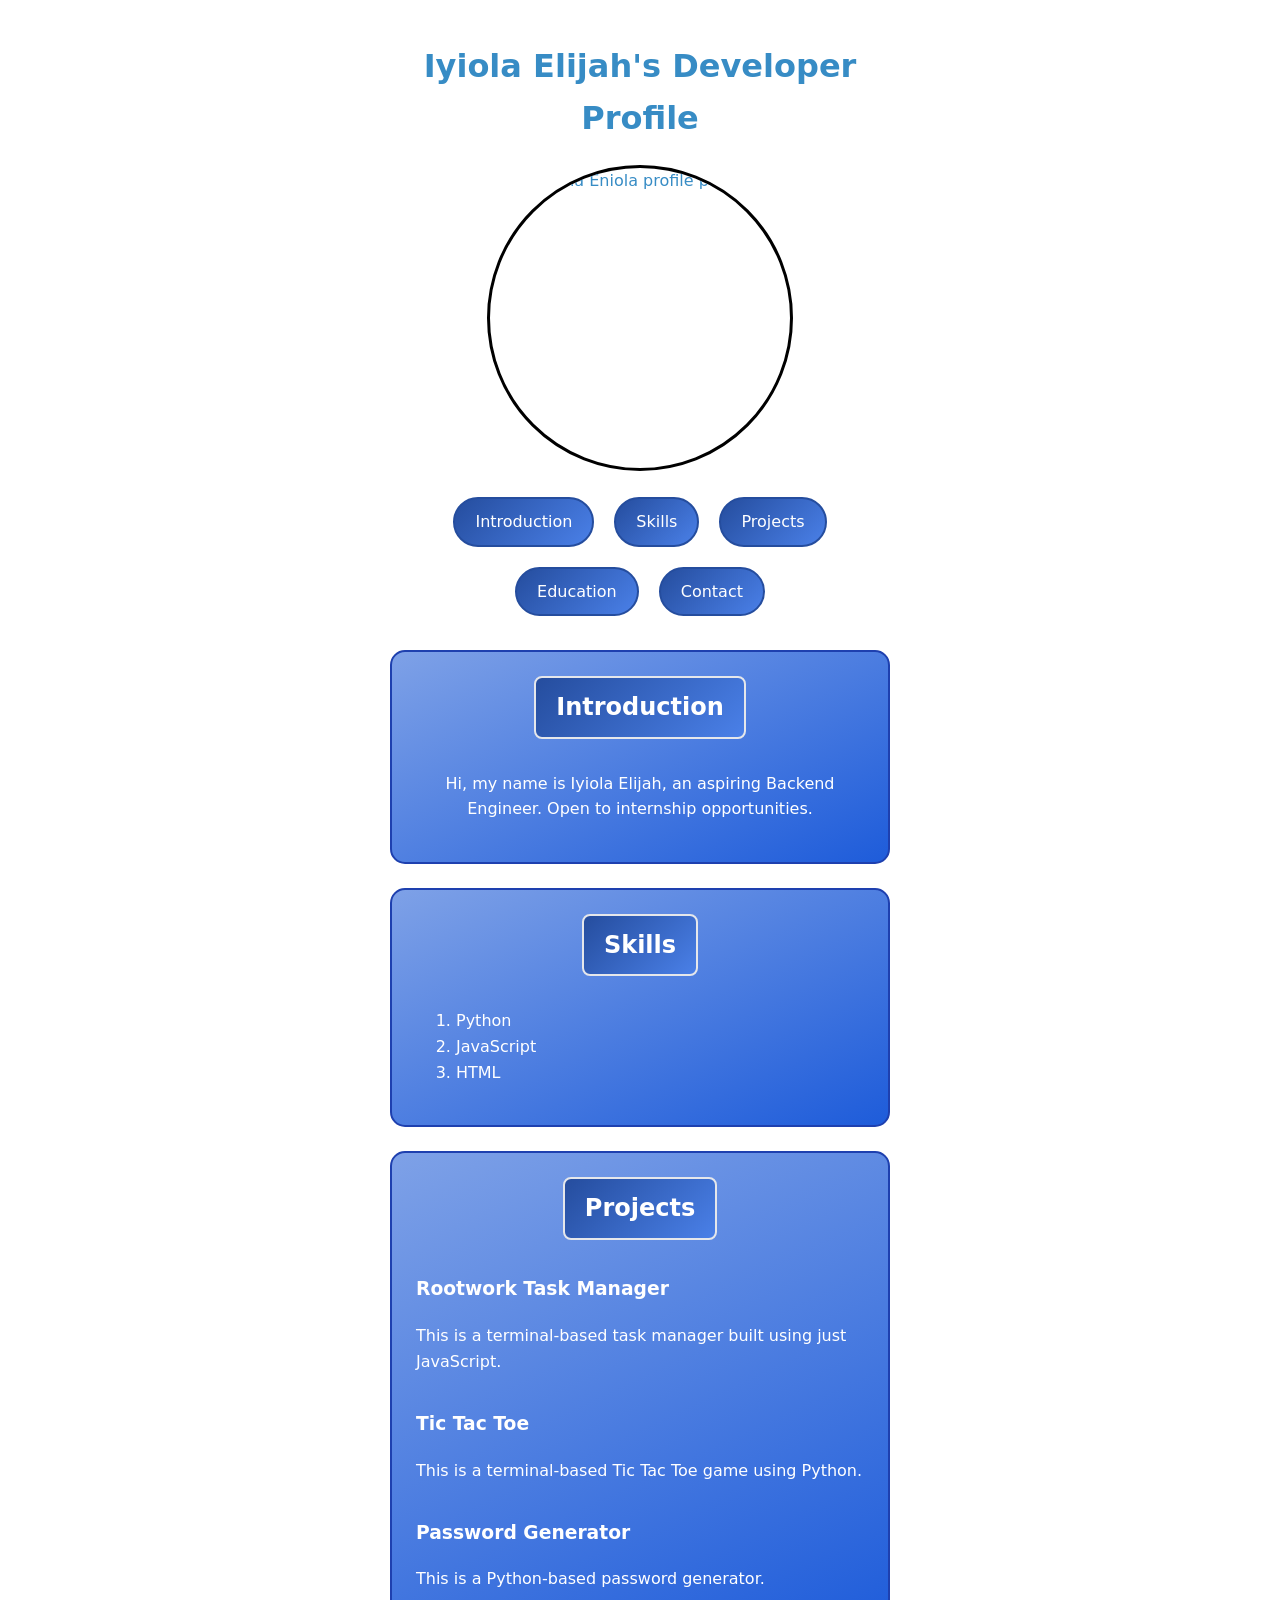
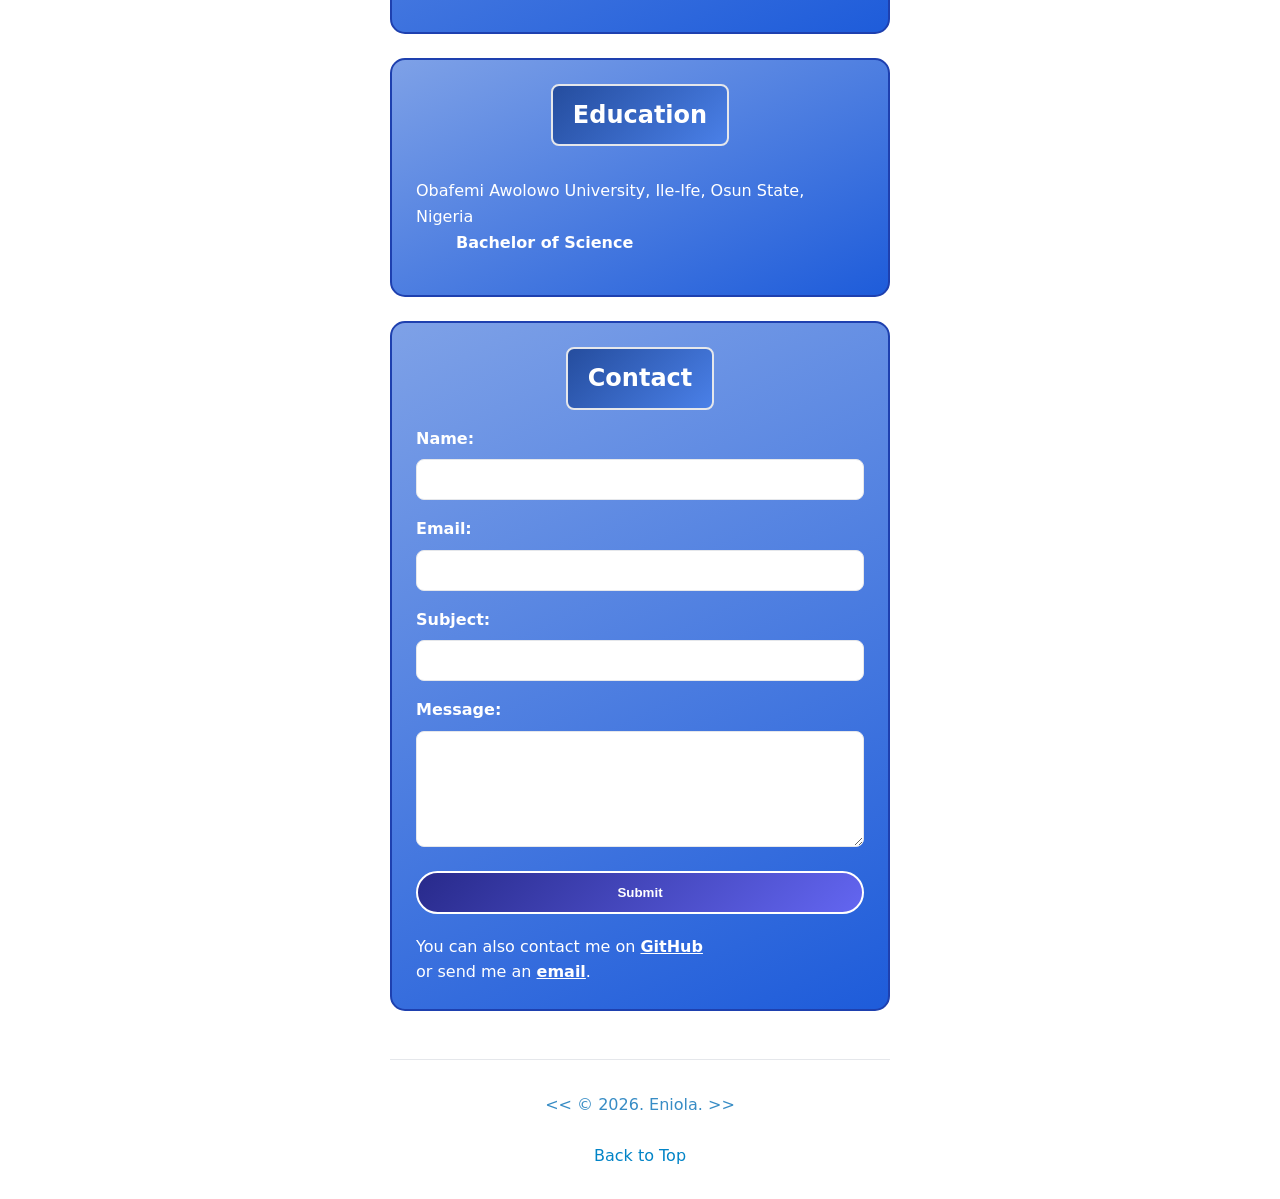
==== index.html @ 9770d3e9 "added some polish to the contact form section" ====
<!DOCTYPE html>
<html lang="en">
    <head>
    <meta charset="UTF-8">
    <meta name="author" content="Iyiola Eniola">
    <meta name="description" content="This is a webpage containing my developer profile">
    <title>My Developer Profile</title>
    <link rel="stylesheet" href="styles.css">
    </head>

    <body>
    <header>
            <h1>Iyiola Elijah's Developer Profile</h1>
    <img
        class="circle-image"
        src="img/profile-pic.jpeg"
        alt="Iyiola Eniola profile picture"
        title="My profile picture"
        width="300"
        height="300"
    >
    <nav aria-label="Main navigation">
        <a href="#Intro" class="nav-border">Introduction</a>
        <a href="#Skills" class="nav-border">Skills</a>
        <a href="#Projects" class="nav-border">Projects</a>
        <a href="#Education" class="nav-border">Education</a>
        <a href="#Contact" class="nav-border">Contact</a>
    </nav>
    </header>

    <main>
    <section id="Intro">
        <h2>Introduction</h2>
        <p>
        Hi, my name is Iyiola Elijah, an aspiring Backend Engineer. Open to
        internship opportunities.
        </p>
    </section>

    <section id="Skills">
        <h2>Skills</h2>
        <ol>
        <li>Python</li>
        <li>JavaScript</li>
        <li>HTML</li>
        </ol>
    </section>

    <section id="Projects">
        <h2>Projects</h2>
        <article>
        <h3>Rootwork Task Manager</h3>
        <p>
            This is a terminal-based task manager built using just JavaScript.
        </p>
        </article>

        <article>
        <h3>Tic Tac Toe</h3>
        <p>
            This is a terminal-based Tic Tac Toe game using Python.
        </p>
        </article>

        <article>
        <h3>Password Generator</h3>
        <p>
            This is a Python-based password generator.
        </p>
        </article>
    </section>

    <section id="Education">
        <h2>Education</h2>
        <dl>
        <dt>
            Obafemi Awolowo University, Ile-Ife, Osun State, Nigeria
        </dt>
        <dd>
            <strong>Bachelor of Science</strong>
        </dd>
        </dl>
    </section>

    <section id="Contact">
        <h2>Contact</h2>
        <form>
        <label for="user-name">Name:</label>
        <input type="text" id="user-name" name="user-name" required>

        <label for="user-email">Email:</label>
        <input type="email" id="user-email" name="user-email" required>

        <label for="user-subject">Subject:</label>
        <input type="text" id="user-subject" name="user-subject">

        <label for="user-message">Message:</label>
        <textarea
            id="user-message"
            name="user-message"
            rows="6"
            required
        ></textarea>

        <button type="submit">Submit</button>
        </form>

        <div class="contact-links">
        <ul>
            <li>
            You can also contact me on
            <a
                href="https://github.com/daydreambot"
                target="_blank"
                rel="noopener noreferrer"
                >GitHub</a
            >
            </li>
            <li>
            or send me an
            <a href="mailto:elijahiyiolaworks@gmail.com">email</a>.
            </li>
        </ul>
        </div>
    </section>
    </main>

    <footer>
    <p>&lt;&lt; &copy; 2026. Eniola. &gt;&gt;</p>
    <nav aria-label="Footer navigation">
        <a href="#">Back to Top</a>
    </nav>
    </footer>
</body>
</html>
---- styles.css ----
:root {
    --bg-color: #ffffff;
    --text-color: #378cc5;
    --accent-color: #0284c7;
    --button-color: #000000;
    --card-border: #e5e7eb;
    --card-gradient: linear-gradient(155deg, #7ea1e7, #1e5cda);
    --spacing-md: 16px;
}

body {
    background-color: var(--bg-color);
    color: var(--text-color);
    font-family: system-ui, -apple-system, sans-serif;
    line-height: 1.6;
    max-width: 500px;
    margin: 20px auto;
    padding: 0 var(--spacing-md);
    display: grid;
    justify-content: center;
    grid-template-columns: 1fr;
    gap: 24px;
}

header {
    text-align: center;
}

h1 {
    text-align: center;
}

h2 {
    background: linear-gradient(135deg, #254d9e, #4a80e8);
    border: 2px solid var(--card-border);
    border-radius: 8px;
    padding: 10px 20px;
    color: #ffffff;
    margin: 0 auto 16px auto;
}

main {
    display: grid;
    grid-template-columns: 1fr;
    gap: 24px;
    width: 100%;
}

/* Portfolio Section Cards */
#Intro,
#Skills,
#Projects,
#Education,
#Contact {
    background: var(--card-gradient);
    color: #ffffff;
    display: grid;
    place-items: start;
    padding: 24px;
    border-radius: 15px;
    border: 2px solid #1e40af;
}

#Intro {
    place-items: center;
    text-align: center;
}

/* Navigation & Links */
nav {
    display: flex;
    justify-content: center;
    flex-wrap: wrap;
    gap: 20px;
    padding: 10px 20px;
    margin-top: 16px;
}

ul {
    list-style: none;
    padding: 0;
    margin: 0;
}

a {
    text-decoration: none;
    color: var(--accent-color);
}

.nav-border {
    border: 2px solid #254d9e;
    color: #ffffff;
    padding: 10px 20px;
    border-radius: 25px;
    background: linear-gradient(135deg, #254d9e, #4a80e8);
    transition: transform 0.2s ease, box-shadow 0.2s ease;
}

.nav-border:hover {
    background: linear-gradient(135deg, #4a80e8, #254d9e);
    transform: scale(1.05);
    box-shadow: 0 4px 10px rgba(37, 77, 158, 0.4);
}

/* Profile Picture */
.circle-image {
    width: 300px;
    max-width: 100%;
    aspect-ratio: 1 / 1;
    object-fit: cover;
    border-radius: 50%;
    display: block;
    margin: 0 auto;
    border: 3px solid #000000;
}

/* Contact Form & Links */
form {
    width: 100%;
    max-width: 600px;
}

label {
    display: block;
    margin-bottom: 8px;
    font-weight: bold;
}

input,
textarea {
    width: 100%;
    padding: 12px;
    margin-bottom: 16px;
    border: 1px solid var(--card-border);
    border-radius: 8px;
    font-family: inherit;
    box-sizing: border-box;
}

input:focus , textarea:focus {
    outline: 3px solid var(--accent-color);
    outline-offset: 2px;
    border-color: var(--accent-color); 
}

button {
    background-color: var(--button-color);
    color: #ffffff;
}

button[type="submit"] {
    background: linear-gradient(135deg, rgb(40, 42, 139), rgb(99, 102, 241));
    color: #ffffff;
    padding: 12px 24px;
    border: 2px solid #ffffff;
    border-radius: 25px;
    cursor: pointer;
    width: 100%;
    font-weight: bold;
    transition: transform 0.2s ease, box-shadow 0.2s ease;
}

button[type="submit"]:hover {
    transform: scale(1.02);
    box-shadow: 0 4px 10px rgba(37, 77, 158, 0.4);
}

button[type="submit"]:focus {
    outline: none;
    box-shadow: 0 0 0 4px var(--card-border);
}

.contact-links {
    margin-top: 20px;
}

#Contact a {
    color: #ffffff;
    text-decoration: underline;
    font-weight: bold;
}

/* Footer */
footer {
    text-align: center;
    margin-top: 24px;
    padding-top: 16px;
    border-top: 1px solid var(--card-border);
}
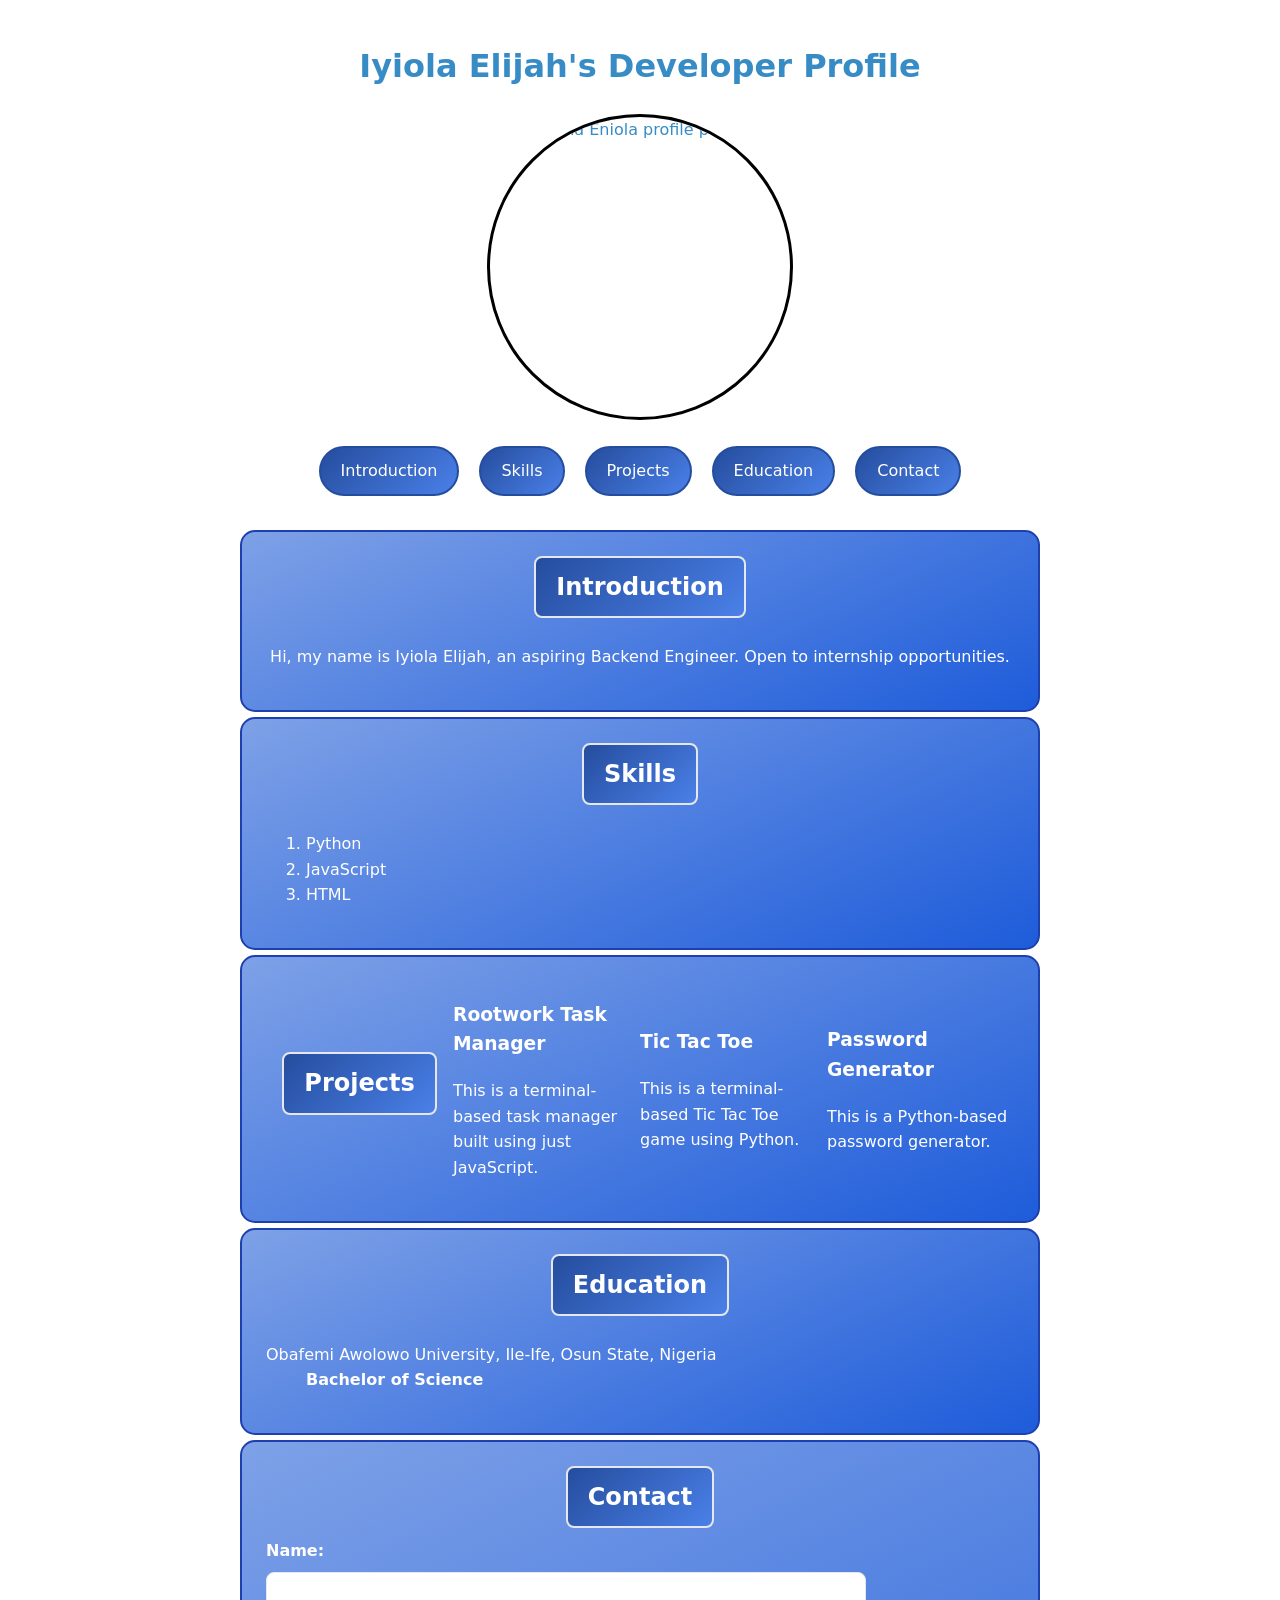
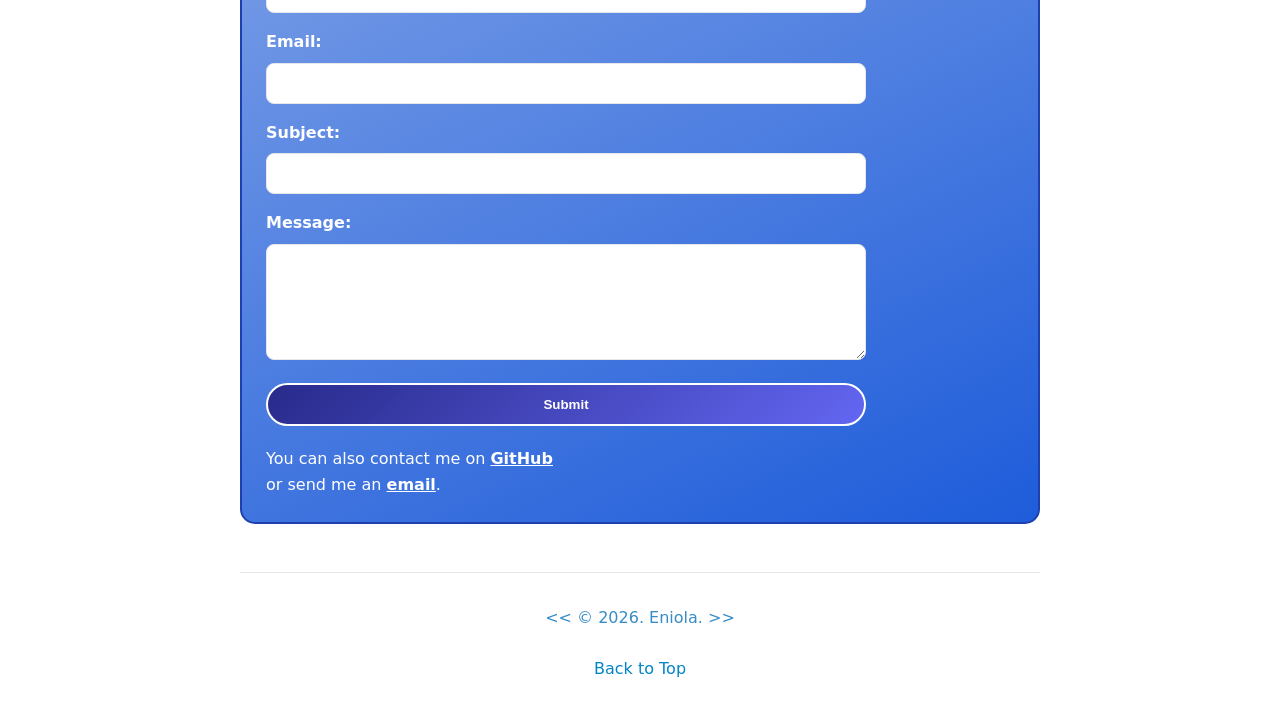
==== commit a0fb8551: "add media query" ====
--- a/index.html
+++ b/index.html
@@ -2,6 +2,7 @@
 <html lang="en">
     <head>
     <meta charset="UTF-8">
+    <meta name="viewport" content="width=device-width, initial-scale=1.0">
     <meta name="author" content="Iyiola Eniola">
     <meta name="description" content="This is a webpage containing my developer profile">
     <title>My Developer Profile</title>
@@ -46,23 +47,23 @@
         </ol>
     </section>
 
-    <section id="Projects">
+    <section id="Projects" class="three-columns">
         <h2>Projects</h2>
-        <article>
+        <article class="column">
         <h3>Rootwork Task Manager</h3>
         <p>
             This is a terminal-based task manager built using just JavaScript.
         </p>
         </article>
 
-        <article>
+        <article class = "column">
         <h3>Tic Tac Toe</h3>
         <p>
             This is a terminal-based Tic Tac Toe game using Python.
         </p>
         </article>
 
-        <article>
+        <article class = "column">
         <h3>Password Generator</h3>
         <p>
             This is a Python-based password generator.
--- a/styles.css
+++ b/styles.css
@@ -13,7 +13,7 @@
     color: var(--text-color);
     font-family: system-ui, -apple-system, sans-serif;
     line-height: 1.6;
-    max-width: 500px;
+    max-width: 800px;
     margin: 20px auto;
     padding: 0 var(--spacing-md);
     display: grid;
@@ -36,13 +36,19 @@
     border-radius: 8px;
     padding: 10px 20px;
     color: #ffffff;
-    margin: 0 auto 16px auto;
-}
+    margin: 0 auto 10px auto;
+}
+
+.three-columns {
+    display: grid;
+    grid-template-columns: repeat(4, 1fr);
+}
+
 
 main {
     display: grid;
     grid-template-columns: 1fr;
-    gap: 24px;
+    gap: 5px;
     width: 100%;
 }
 
@@ -66,6 +72,9 @@
     text-align: center;
 }
 
+#Projects {
+    align-items: center;    
+}
 /* Navigation & Links */
 nav {
     display: flex;
@@ -187,3 +196,18 @@
     padding-top: 16px;
     border-top: 1px solid var(--card-border);
 }
+
+@media (max-width: 768px) {
+    .three-columns {
+        grid-template-columns: 1fr;
+    }
+    nav {
+        flex-direction: column;
+        text-align: center;
+        gap: 5px;
+    }
+    body {
+        padding: 10px;
+        gap: 0px;
+    }
+}
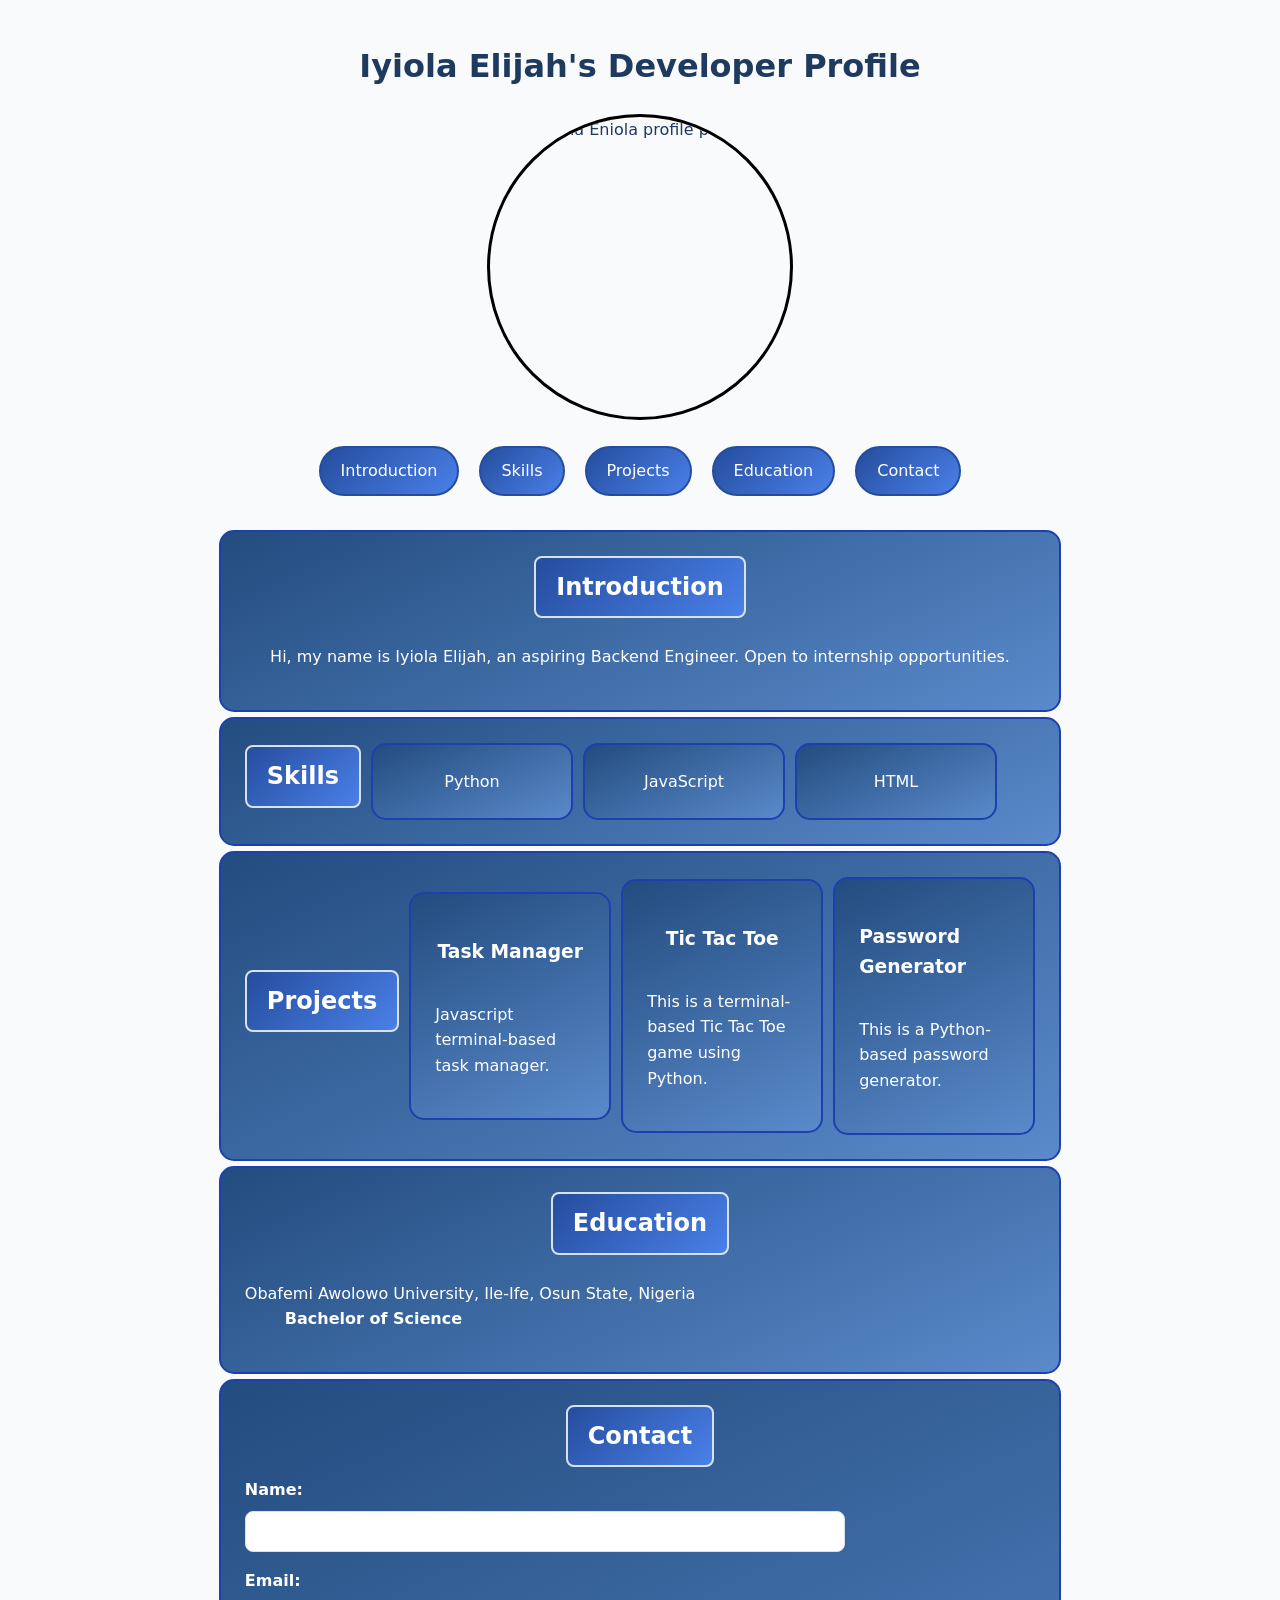
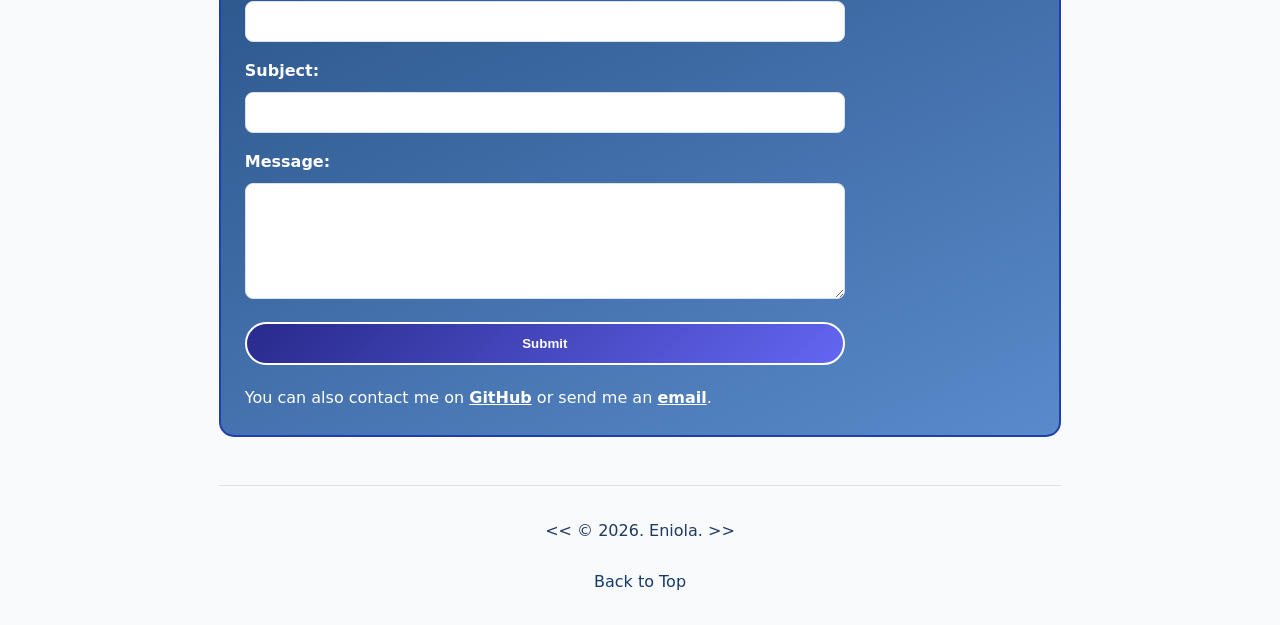
==== commit 7db129da: "add some borders in skill sections" ====
--- a/index.html
+++ b/index.html
@@ -38,21 +38,21 @@
         </p>
     </section>
 
-    <section id="Skills">
+    <section id="Skills" class="three-columns">
         <h2>Skills</h2>
-        <ol>
-        <li>Python</li>
-        <li>JavaScript</li>
-        <li>HTML</li>
+        <ol class="three-columns">
+        <li class = "column">Python</li>
+        <li class = "column">JavaScript</li>
+        <li class = "column">HTML</li>
         </ol>
     </section>
 
     <section id="Projects" class="three-columns">
         <h2>Projects</h2>
         <article class="column">
-        <h3>Rootwork Task Manager</h3>
+        <h3>Task Manager</h3>
         <p>
-            This is a terminal-based task manager built using just JavaScript.
+            Javascript terminal-based task manager.
         </p>
         </article>
 
@@ -116,11 +116,10 @@
                 rel="noopener noreferrer"
                 >GitHub</a
             >
-            </li>
-            <li>
             or send me an
             <a href="mailto:elijahiyiolaworks@gmail.com">email</a>.
             </li>
+            
         </ul>
         </div>
     </section>
--- a/styles.css
+++ b/styles.css
@@ -1,10 +1,10 @@
 :root {
-    --bg-color: #ffffff;
-    --text-color: #378cc5;
-    --accent-color: #0284c7;
-    --button-color: #000000;
-    --card-border: #e5e7eb;
-    --card-gradient: linear-gradient(155deg, #7ea1e7, #1e5cda);
+    --bg-color: #F8FAFC;
+    --text-color: #1E3A5F;
+    --accent-color: #163B6A;
+    --button-color: #0A1F3D;
+    --card-border: #D9E2EC;
+    --card-gradient: linear-gradient(155deg, #234C7F 0%, #5A8ACB 100%);
     --spacing-md: 16px;
 }
 
@@ -13,7 +13,7 @@
     color: var(--text-color);
     font-family: system-ui, -apple-system, sans-serif;
     line-height: 1.6;
-    max-width: 800px;
+    max-width: 700px;
     margin: 20px auto;
     padding: 0 var(--spacing-md);
     display: grid;
@@ -42,6 +42,19 @@
 .three-columns {
     display: grid;
     grid-template-columns: repeat(4, 1fr);
+    gap: 10px;
+}
+
+.column {
+    background: var(--card-gradient);
+    color: #ffffff;
+    display: grid;
+    place-items: start;
+    padding: 24px;
+    border-radius: 15px;
+    border: 2px solid #1e40af;
+    width: 150px;
+    justify-items: center;
 }
 
 
@@ -72,8 +85,9 @@
     text-align: center;
 }
 
-#Projects {
-    align-items: center;    
+#Projects, #Skills {
+    align-items: center;
+    justify-items: center;    
 }
 /* Navigation & Links */
 nav {
@@ -85,7 +99,7 @@
     margin-top: 16px;
 }
 
-ul {
+ul , ol {
     list-style: none;
     padding: 0;
     margin: 0;
@@ -200,7 +214,7 @@
 @media (max-width: 768px) {
     .three-columns {
         grid-template-columns: 1fr;
-    }
+
     nav {
         flex-direction: column;
         text-align: center;
@@ -210,4 +224,5 @@
         padding: 10px;
         gap: 0px;
     }
+    }
 }
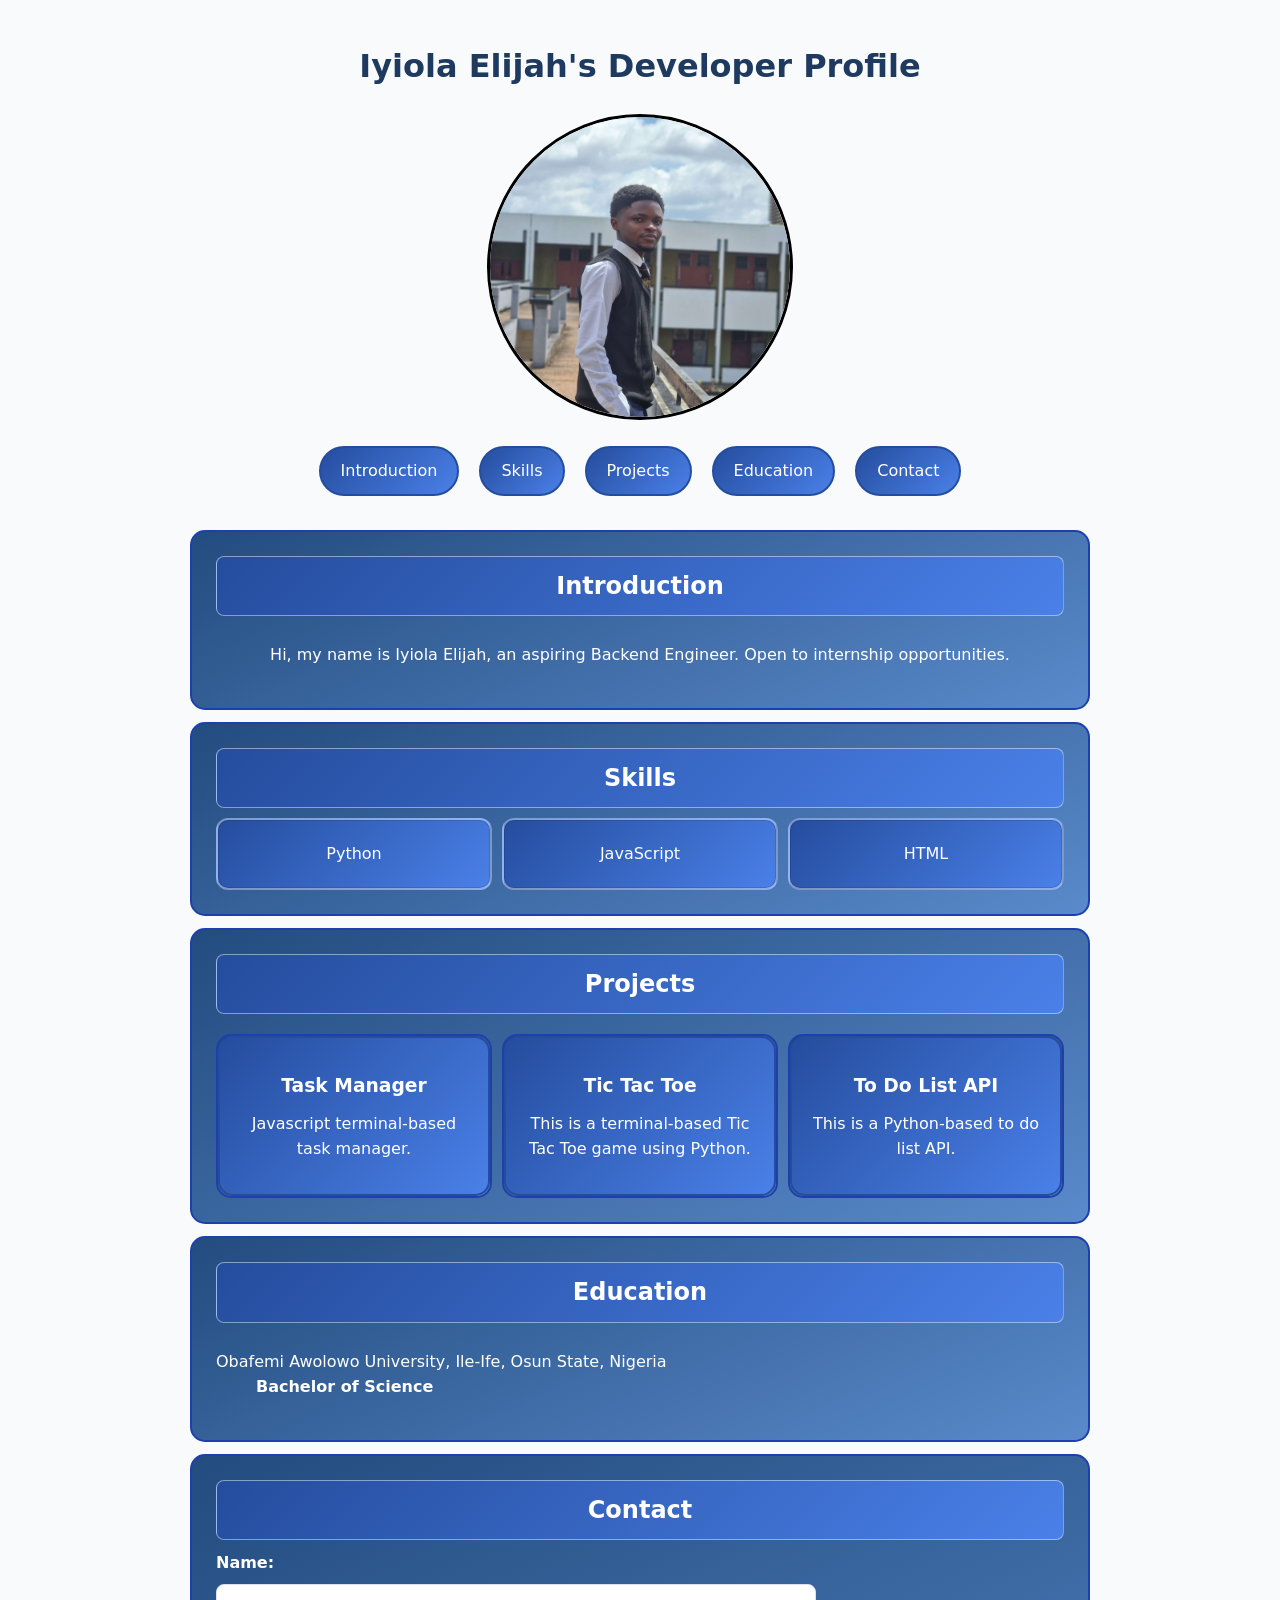
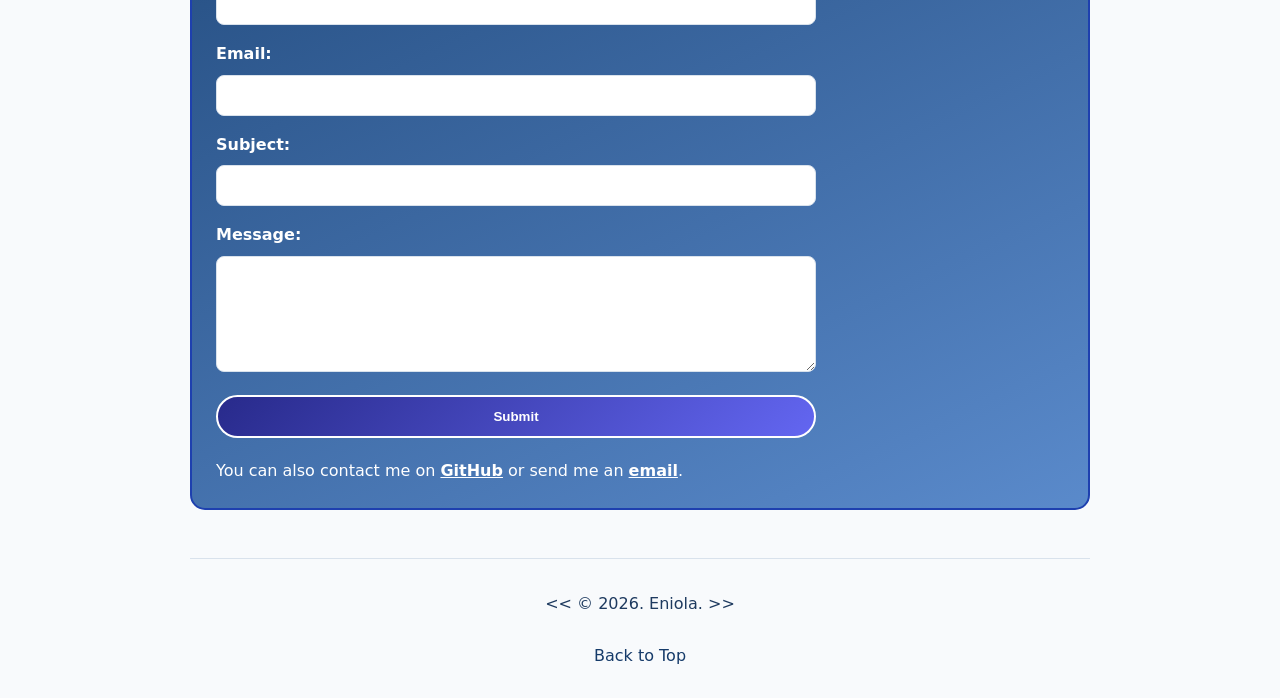
==== commit 54159c14: "made required corrections" ====
--- a/index.html
+++ b/index.html
@@ -38,37 +38,45 @@
         </p>
     </section>
 
-    <section id="Skills" class="three-columns">
+    <section id="Skills">
         <h2>Skills</h2>
-        <ol class="three-columns">
+        <ol class="three-columns skill-list">
         <li class = "column">Python</li>
         <li class = "column">JavaScript</li>
         <li class = "column">HTML</li>
         </ol>
     </section>
 
-    <section id="Projects" class="three-columns">
+    <section id="Projects">
         <h2>Projects</h2>
-        <article class="column">
-        <h3>Task Manager</h3>
-        <p>
-            Javascript terminal-based task manager.
-        </p>
-        </article>
+        <div class="three-columns project-grid">
+            <article class="column project-card">
+                <a class="nav-border project-link" href="https://github.com/daydreambot/rootwork-week-01/tree/milestone/phase-1-task-manager" target="_blank">
+                <h3>Task Manager</h3>
+                <p>
+                    Javascript terminal-based task manager.
+                </p>
+                </a>
+            </article>
 
-        <article class = "column">
-        <h3>Tic Tac Toe</h3>
-        <p>
-            This is a terminal-based Tic Tac Toe game using Python.
-        </p>
-        </article>
+            <article class = "column project-card">
+                <a class="nav-border project-link" href="https://github.com/daydreambot/python-learning-curve/blob/main/tests-taken/tic-tac-toe.py" target="_blank">
+                <h3>Tic Tac Toe</h3>
+                <p>
+                    This is a terminal-based Tic Tac Toe game using Python.
+                </p>
+                </a>
+            </article>
 
-        <article class = "column">
-        <h3>Password Generator</h3>
-        <p>
-            This is a Python-based password generator.
-        </p>
-        </article>
+            <article class = "column project-card">
+                <a class="nav-border project-link" href="https://github.com/daydreambot/mytodo" target="_blank">
+                <h3>To Do List API</h3>
+                <p>
+                    This is a Python-based to do list API.
+                </p>
+                </a>
+            </article>
+        </div>
     </section>
 
     <section id="Education">
--- a/styles.css
+++ b/styles.css
@@ -13,7 +13,7 @@
     color: var(--text-color);
     font-family: system-ui, -apple-system, sans-serif;
     line-height: 1.6;
-    max-width: 700px;
+    max-width: 900px;
     margin: 20px auto;
     padding: 0 var(--spacing-md);
     display: grid;
@@ -32,37 +32,62 @@
 
 h2 {
     background: linear-gradient(135deg, #254d9e, #4a80e8);
-    border: 2px solid var(--card-border);
+    border: 1px solid rgba(255, 255, 255, 0.45);
     border-radius: 8px;
     padding: 10px 20px;
     color: #ffffff;
     margin: 0 auto 10px auto;
+    width: 100%;
+    box-sizing: border-box;
+    text-align: center;
+}
+
+#Projects > h2 {
+    border: 1px solid rgba(255, 255, 255, 0.45);
+}
+
+main {
+    display: grid;
+    grid-template-columns: 1fr;
+    gap: 12px;
+    width: 100%;
+}
+
+section {
+    width: 100%;
+    box-sizing: border-box;
 }
 
 .three-columns {
     display: grid;
-    grid-template-columns: repeat(4, 1fr);
+    grid-template-columns: repeat(3, minmax(0, 1fr));
     gap: 10px;
+    width: 100%;
+    align-items: stretch;
+}
+
+.skill-list,
+.project-grid {
+    margin-top: 0;
 }
 
 .column {
     background: var(--card-gradient);
     color: #ffffff;
     display: grid;
-    place-items: start;
-    padding: 24px;
-    border-radius: 15px;
-    border: 2px solid #1e40af;
-    width: 150px;
+    place-items: center;
+    padding: 18px 12px;
+    border-radius: 12px;
+    border: 2px solid rgba(255, 255, 255, 0.4);
+    width: 100%;
+    min-height: 72px;
+    box-sizing: border-box;
     justify-items: center;
-}
-
-
-main {
-    display: grid;
-    grid-template-columns: 1fr;
-    gap: 5px;
-    width: 100%;
+    box-shadow: inset 0 0 0 1px rgba(15, 23, 42, 0.15);
+}
+
+#Skills .column {
+    background: linear-gradient(135deg, #254d9e, #4a80e8);
 }
 
 /* Portfolio Section Cards */
@@ -78,6 +103,8 @@
     padding: 24px;
     border-radius: 15px;
     border: 2px solid #1e40af;
+    width: 100%;
+    box-sizing: border-box;
 }
 
 #Intro {
@@ -85,10 +112,19 @@
     text-align: center;
 }
 
-#Projects, #Skills {
-    align-items: center;
-    justify-items: center;    
-}
+#Skills,
+#Projects {
+    display: grid;
+    grid-template-columns: 1fr;
+    align-items: start;
+    justify-items: stretch;
+}
+
+#Skills > h2,
+#Projects > h2 {
+    width: 100%;
+}
+
 /* Navigation & Links */
 nav {
     display: flex;
@@ -99,7 +135,7 @@
     margin-top: 16px;
 }
 
-ul , ol {
+ul, ol {
     list-style: none;
     padding: 0;
     margin: 0;
@@ -117,12 +153,79 @@
     border-radius: 25px;
     background: linear-gradient(135deg, #254d9e, #4a80e8);
     transition: transform 0.2s ease, box-shadow 0.2s ease;
+    display: inline-block;
+    text-align: center;
 }
 
 .nav-border:hover {
     background: linear-gradient(135deg, #4a80e8, #254d9e);
     transform: scale(1.05);
     box-shadow: 0 4px 10px rgba(37, 77, 158, 0.4);
+}
+
+.nav-border:active {
+    transform: scale(0.98);
+    box-shadow: 0 2px 6px rgba(37, 77, 158, 0.35);
+}
+
+#Projects {
+    gap: 10px;
+    align-items: stretch;
+    justify-items: stretch;
+}
+
+#Projects .project-card {
+    background: var(--card-gradient);
+    border: 2px solid #1e40af;
+    border-radius: 15px;
+    width: 100%;
+    min-height: 160px;
+    padding: 0;
+    display: flex;
+    overflow: hidden;
+}
+
+#Projects .project-link {
+    display: flex;
+    flex-direction: column;
+    justify-content: center;
+    align-items: center;
+    width: 100%;
+    min-height: 160px;
+    text-align: center;
+    color: #ffffff;
+    padding: 18px;
+    box-sizing: border-box;
+    border-radius: 15px;
+}
+
+#Projects .project-link h3,
+#Projects .project-link p {
+    margin: 0;
+    color: #ffffff;
+}
+
+#Projects .project-link h3 {
+    margin-bottom: 10px;
+}
+
+#Projects .project-card:hover {
+    transform: translateY(-4px);
+    box-shadow: 0 10px 20px rgba(15, 23, 42, 0.22);
+    transition: transform 0.2s ease, box-shadow 0.2s ease;
+}
+
+#Projects .project-link:hover {
+    background: linear-gradient(135deg, #4a80e8, #254d9e);
+    transform: scale(1.01);
+    box-shadow: inset 0 0 0 1px rgba(255,255,255,0.15);
+    transition: background 0.2s ease, box-shadow 0.2s ease, transform 0.2s ease;
+}
+
+#Projects .project-card:active,
+#Projects .project-link:active {
+    transform: translateY(-1px) scale(0.99);
+    box-shadow: 0 6px 12px rgba(15, 23, 42, 0.18);
 }
 
 /* Profile Picture */
@@ -212,17 +315,19 @@
 }
 
 @media (max-width: 768px) {
-    .three-columns {
+    .three-columns,
+    #Projects {
         grid-template-columns: 1fr;
+    }
 
     nav {
         flex-direction: column;
         text-align: center;
         gap: 5px;
     }
+
     body {
         padding: 10px;
         gap: 0px;
     }
-    }
 }
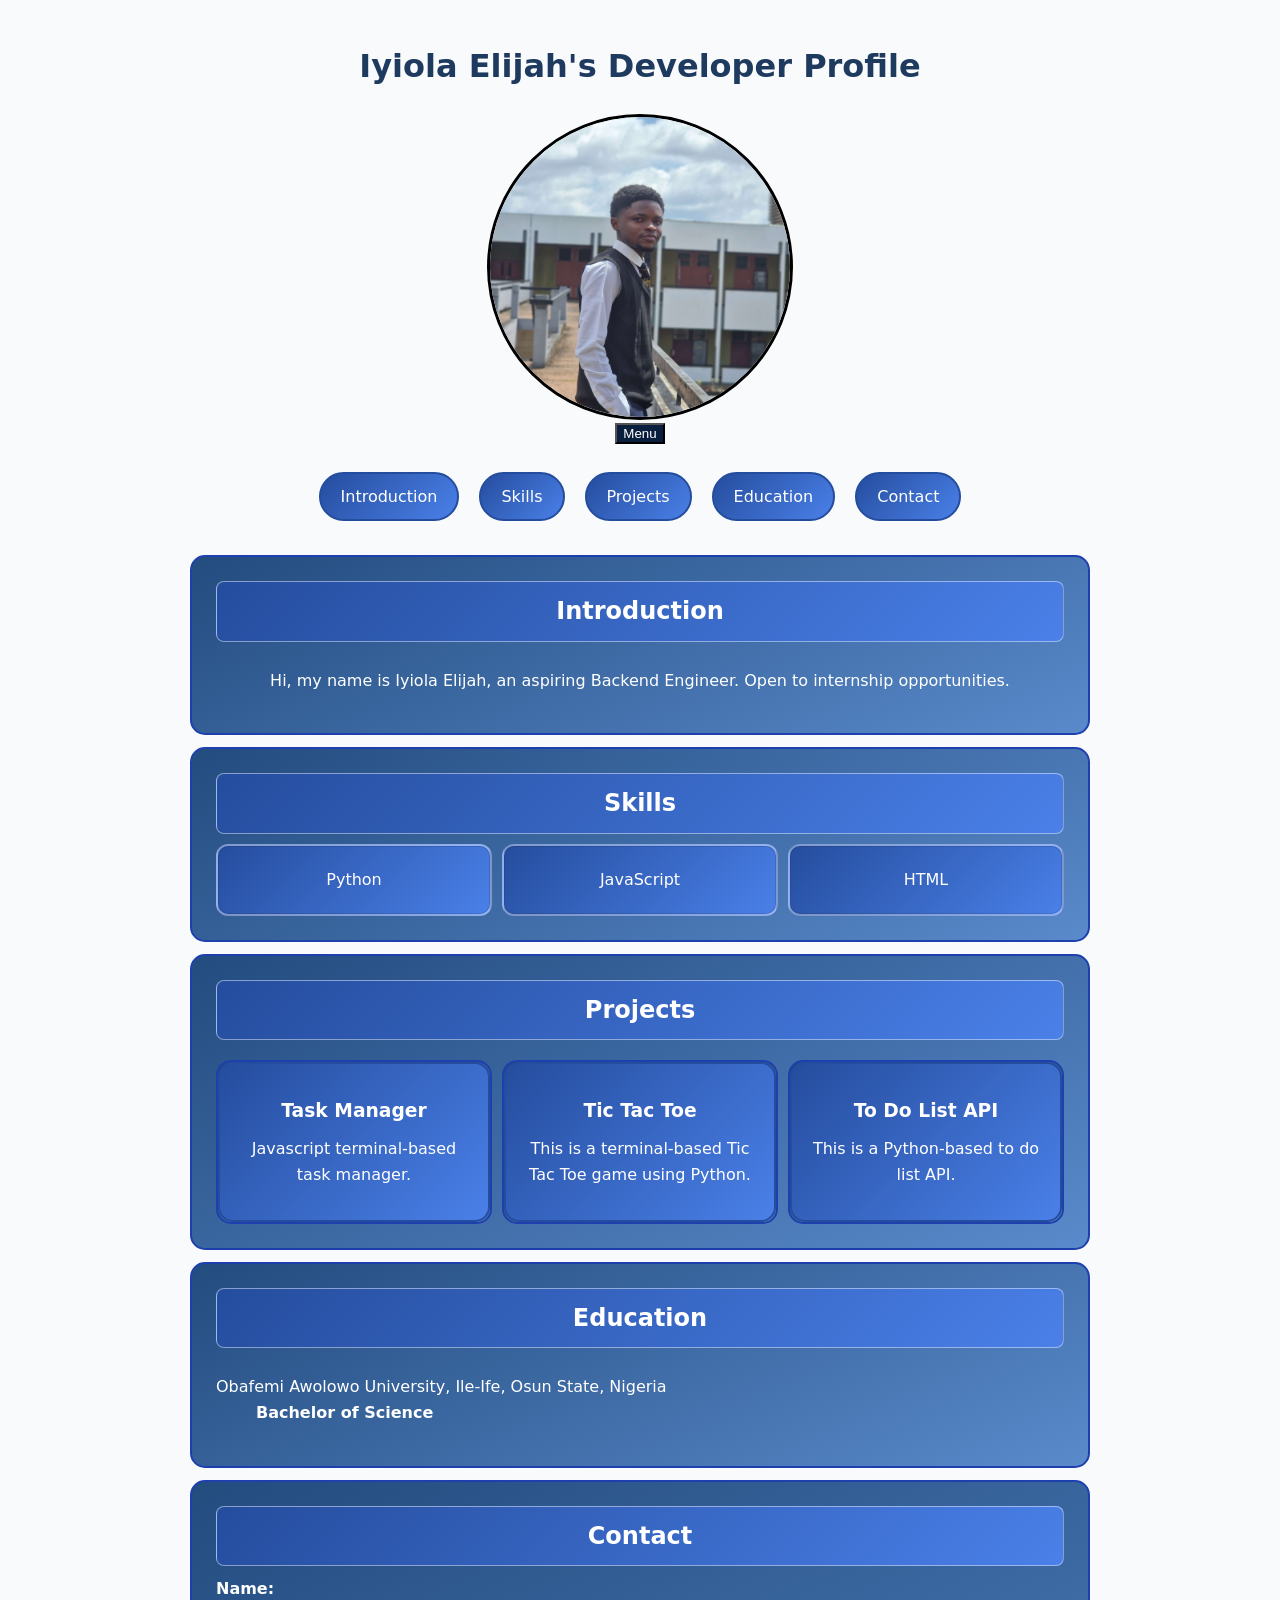
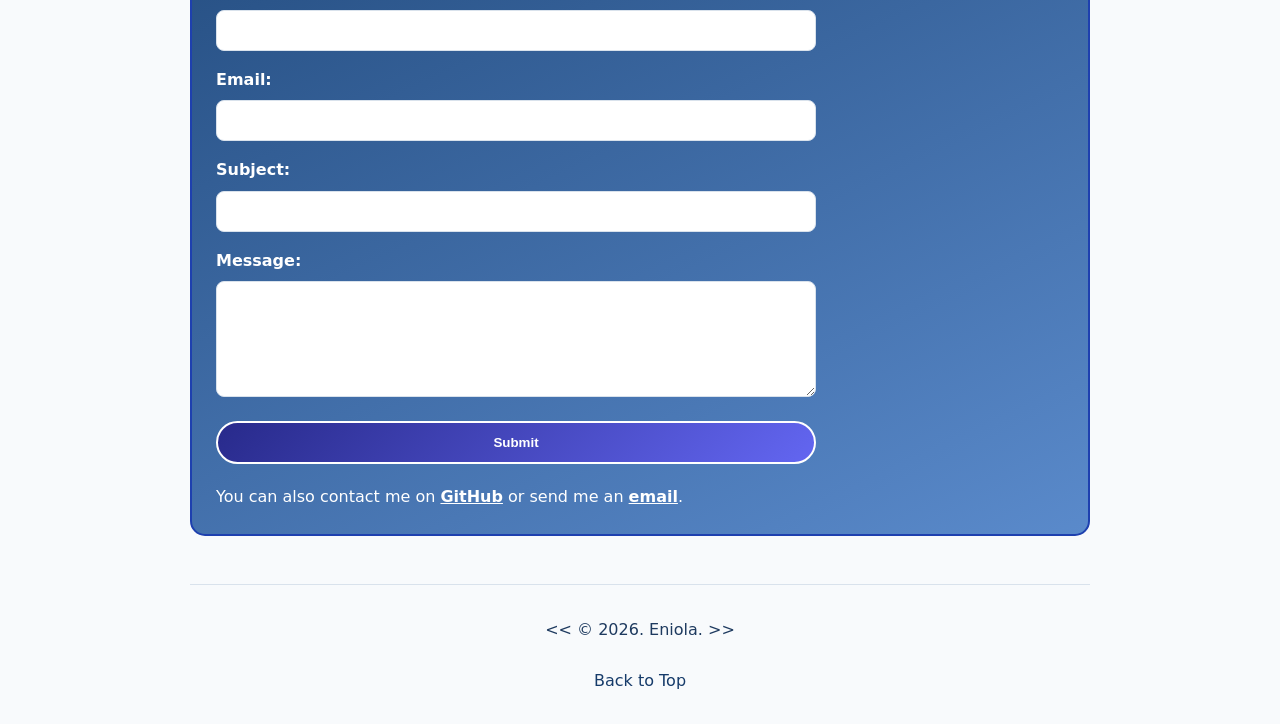
==== commit ef4e5072: "adjusted HTML code for DOM" ====
--- a/index.html
+++ b/index.html
@@ -7,6 +7,7 @@
     <meta name="description" content="This is a webpage containing my developer profile">
     <title>My Developer Profile</title>
     <link rel="stylesheet" href="styles.css">
+    <script src="script.js" defer></script>
     </head>
 
     <body>
@@ -20,7 +21,9 @@
         width="300"
         height="300"
     >
-    <nav aria-label="Main navigation">
+
+    <button type="button" aria-expanded="false" aria-controls="main-menu">Menu</button>
+    <nav aria-label="Main navigation" id="main-menu">
         <a href="#Intro" class="nav-border">Introduction</a>
         <a href="#Skills" class="nav-border">Skills</a>
         <a href="#Projects" class="nav-border">Projects</a>
@@ -51,7 +54,7 @@
         <h2>Projects</h2>
         <div class="three-columns project-grid">
             <article class="column project-card">
-                <a class="nav-border project-link" href="https://github.com/daydreambot/rootwork-week-01/tree/milestone/phase-1-task-manager" target="_blank">
+                <a class="nav-border project-link" href="https://github.com/daydreambot/rootwork-week-01/tree/milestone/phase-1-task-manager" target="_blank" rel="noopener noreferrer">
                 <h3>Task Manager</h3>
                 <p>
                     Javascript terminal-based task manager.
@@ -60,7 +63,7 @@
             </article>
 
             <article class = "column project-card">
-                <a class="nav-border project-link" href="https://github.com/daydreambot/python-learning-curve/blob/main/tests-taken/tic-tac-toe.py" target="_blank">
+                <a class="nav-border project-link" href="https://github.com/daydreambot/python-learning-curve/blob/main/tests-taken/tic-tac-toe.py" target="_blank" rel="noopener noreferrer">
                 <h3>Tic Tac Toe</h3>
                 <p>
                     This is a terminal-based Tic Tac Toe game using Python.
@@ -69,7 +72,7 @@
             </article>
 
             <article class = "column project-card">
-                <a class="nav-border project-link" href="https://github.com/daydreambot/mytodo" target="_blank">
+                <a class="nav-border project-link" href="https://github.com/daydreambot/mytodo" target="_blank" rel="noopener noreferrer">
                 <h3>To Do List API</h3>
                 <p>
                     This is a Python-based to do list API.
--- a/styles.css
+++ b/styles.css
@@ -157,7 +157,8 @@
     text-align: center;
 }
 
-.nav-border:hover {
+.nav-border:hover,
+.nav-border:focus-visible {
     background: linear-gradient(135deg, #4a80e8, #254d9e);
     transform: scale(1.05);
     box-shadow: 0 4px 10px rgba(37, 77, 158, 0.4);
@@ -215,11 +216,14 @@
     transition: transform 0.2s ease, box-shadow 0.2s ease;
 }
 
-#Projects .project-link:hover {
+#Projects .project-link:hover,
+#Projects .project-link:focus-visible {
     background: linear-gradient(135deg, #4a80e8, #254d9e);
     transform: scale(1.01);
     box-shadow: inset 0 0 0 1px rgba(255,255,255,0.15);
     transition: background 0.2s ease, box-shadow 0.2s ease, transform 0.2s ease;
+    outline: 2px solid #4a80e8;
+    outline-offset: 2px;
 }
 
 #Projects .project-card:active,
@@ -295,6 +299,10 @@
     outline: none;
     box-shadow: 0 0 0 4px var(--card-border);
 }
+button[type="submit"]:focus-visible {
+    outline-style: solid;
+    box-shadow: 0 0 0 4px var(--card-border);
+}
 
 .contact-links {
     margin-top: 20px;
@@ -328,6 +336,6 @@
 
     body {
         padding: 10px;
-        gap: 0px;
+        gap: 16px;
     }
 }
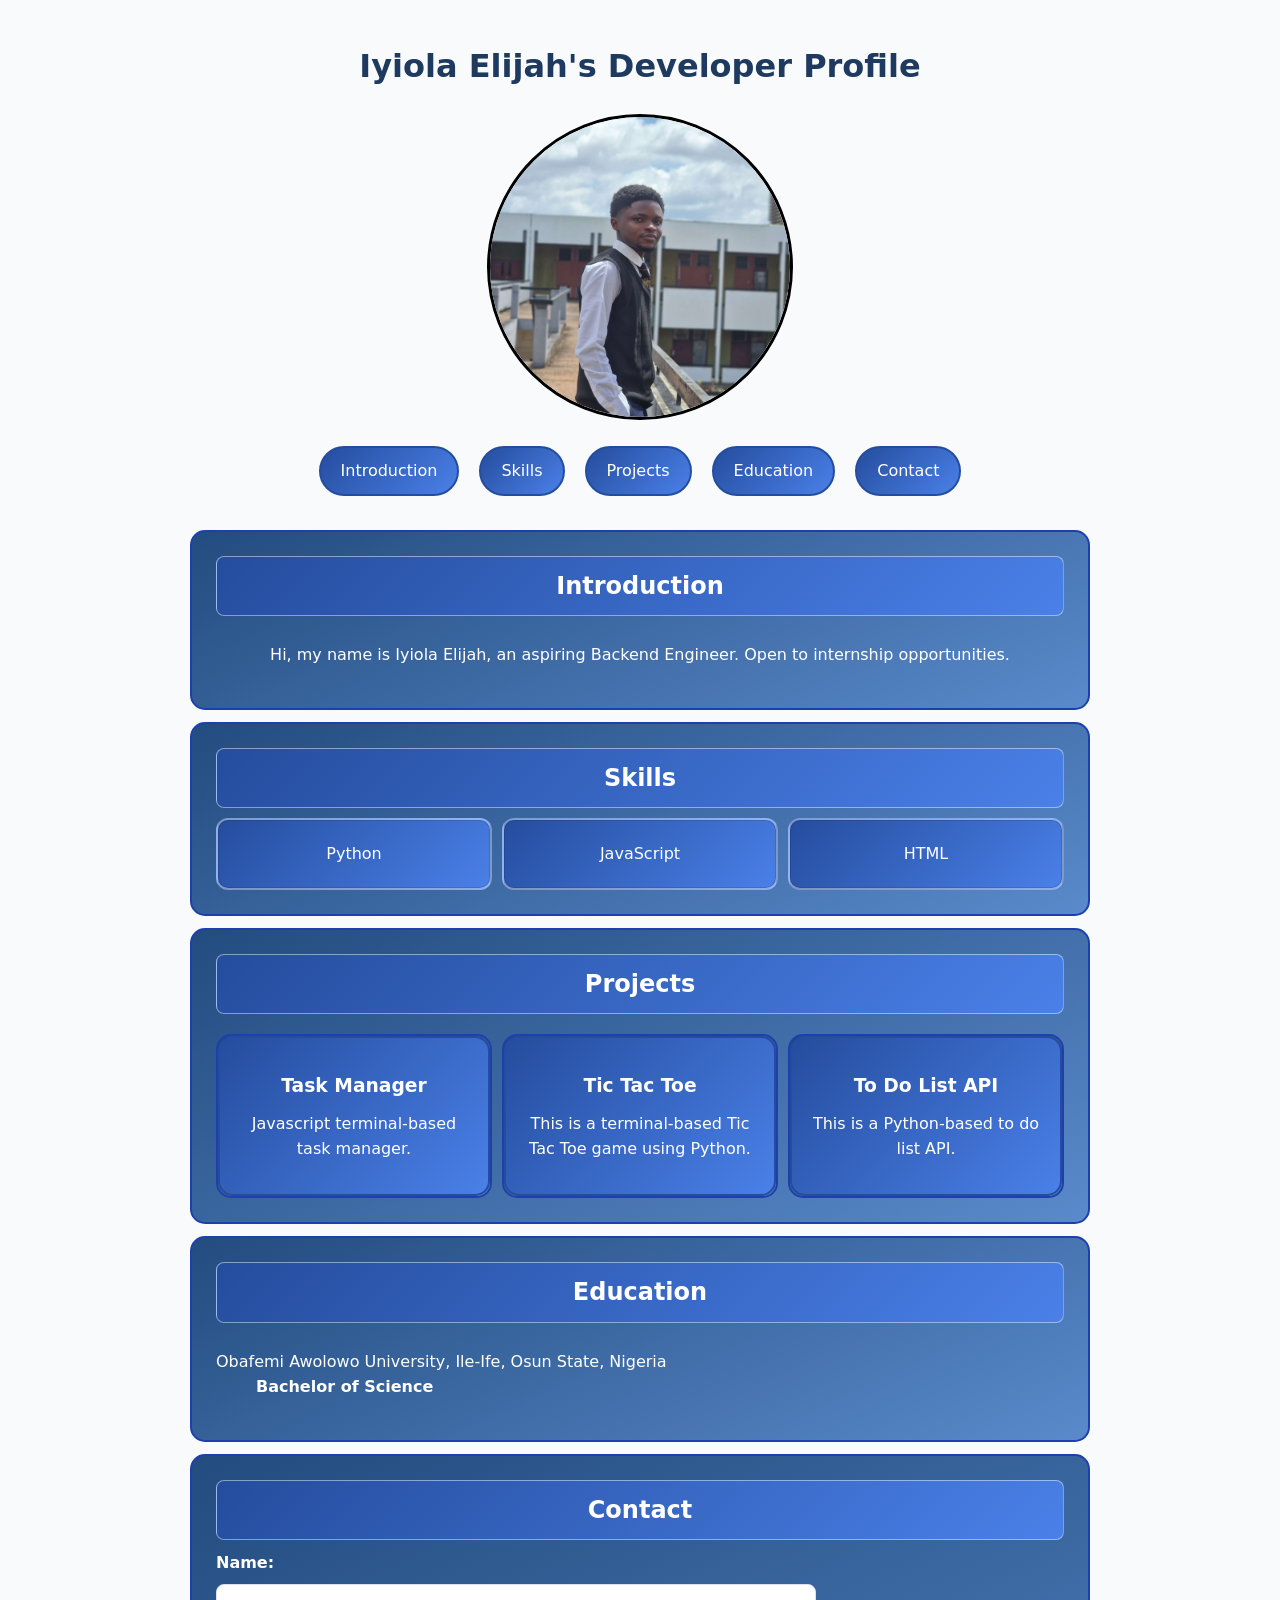
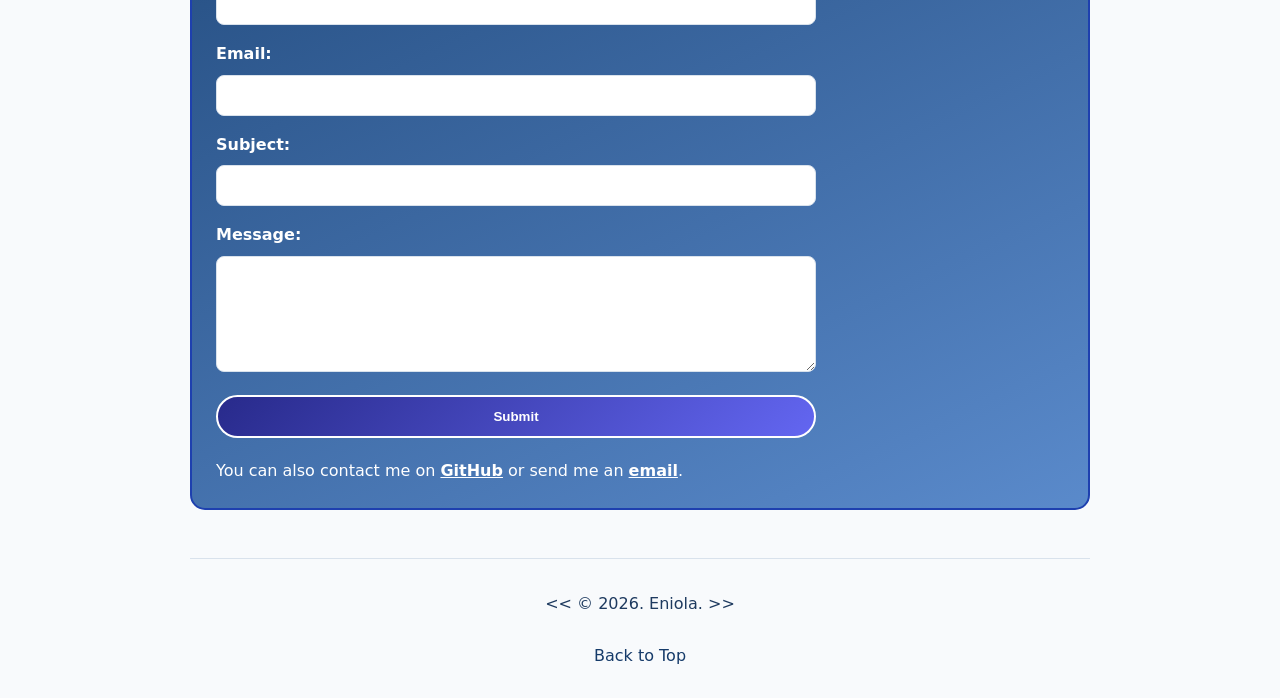
==== commit 7709736c: "mobile menu toggle added" ====
--- a/index.html
+++ b/index.html
@@ -22,7 +22,7 @@
         height="300"
     >
 
-    <button type="button" aria-expanded="false" aria-controls="main-menu">Menu</button>
+    <button type="button" class='menu-toggle' aria-expanded="false" aria-controls="main-menu">Menu</button>
     <nav aria-label="Main navigation" id="main-menu">
         <a href="#Intro" class="nav-border">Introduction</a>
         <a href="#Skills" class="nav-border">Skills</a>
--- a/styles.css
+++ b/styles.css
@@ -322,6 +322,10 @@
     border-top: 1px solid var(--card-border);
 }
 
+.menu-toggle {
+    display: none;
+}
+
 @media (max-width: 768px) {
     .three-columns,
     #Projects {
@@ -332,10 +336,20 @@
         flex-direction: column;
         text-align: center;
         gap: 5px;
+        display: none;
+    }
+
+    nav.is-open {
+        display: flex;
+        flex-direction: column;
     }
 
     body {
         padding: 10px;
         gap: 16px;
     }
+
+    .menu-toggle {
+    display: inline-block;
+    }
 }
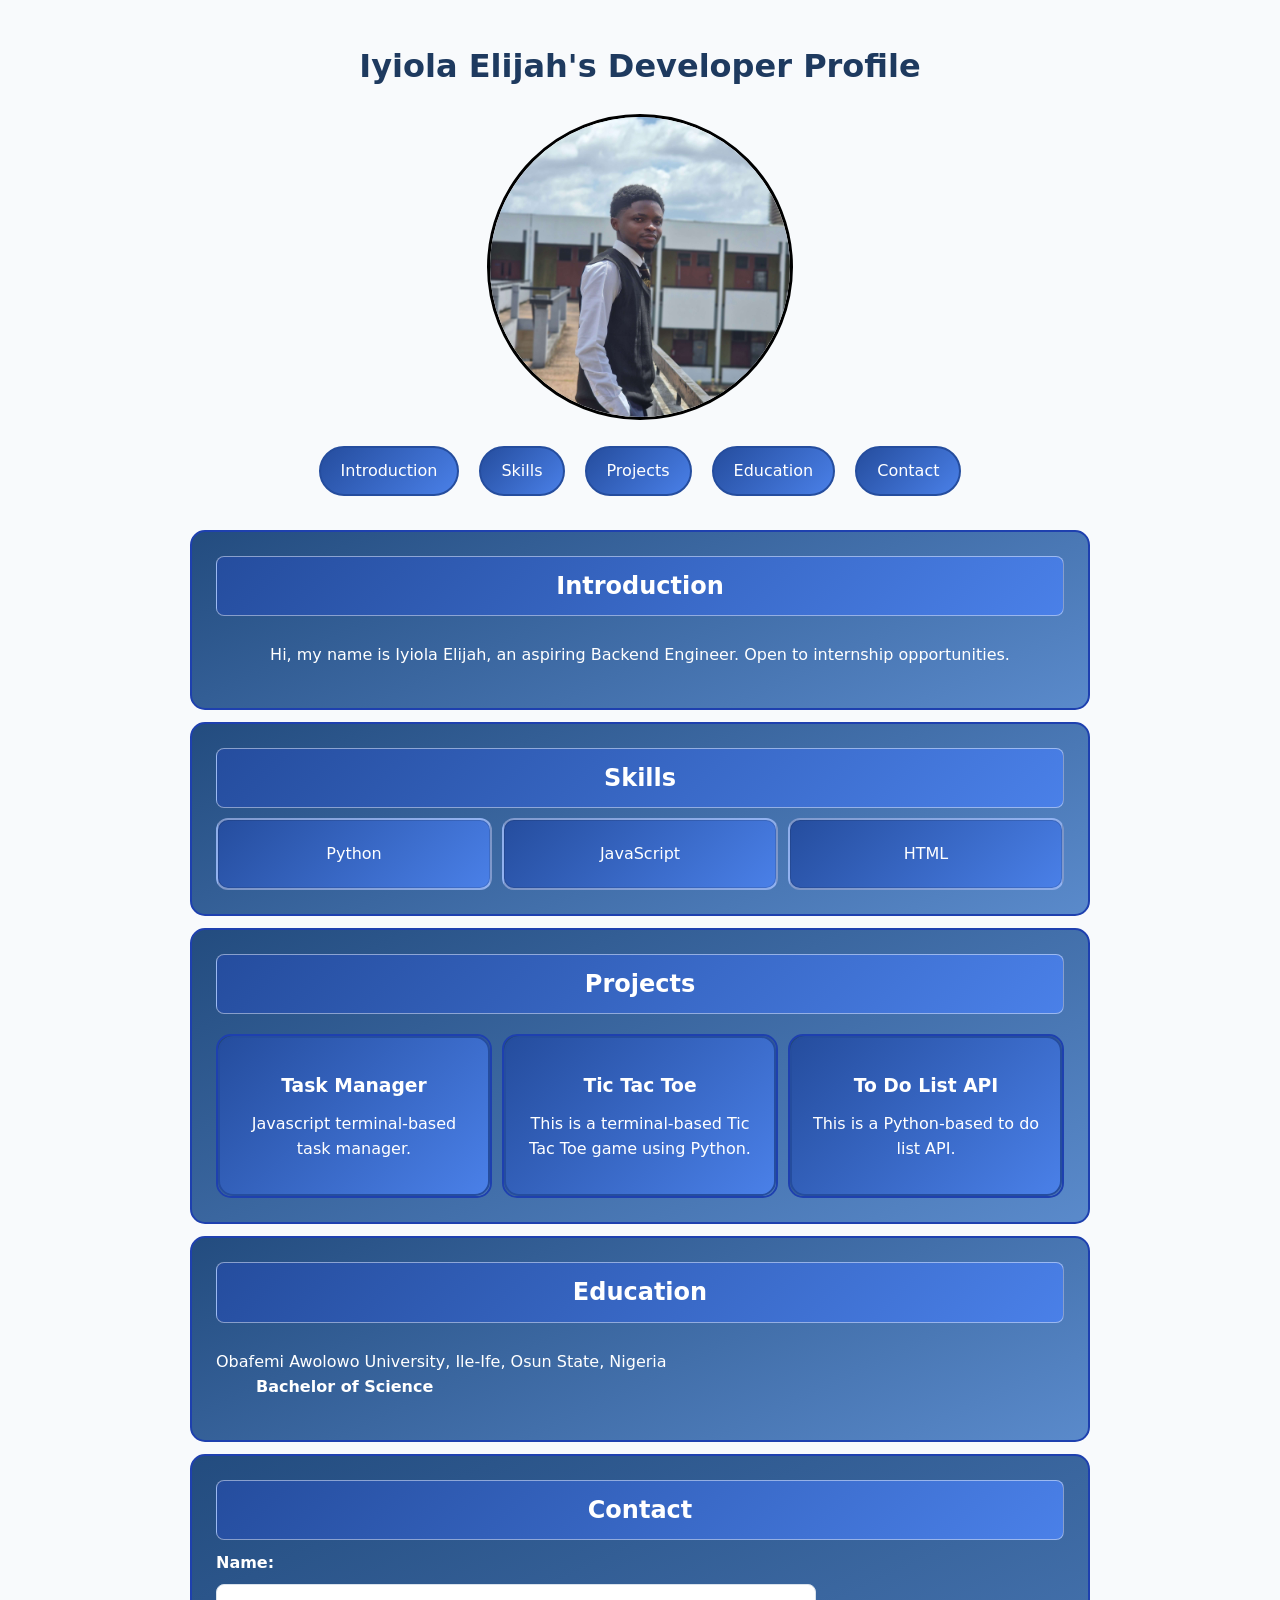
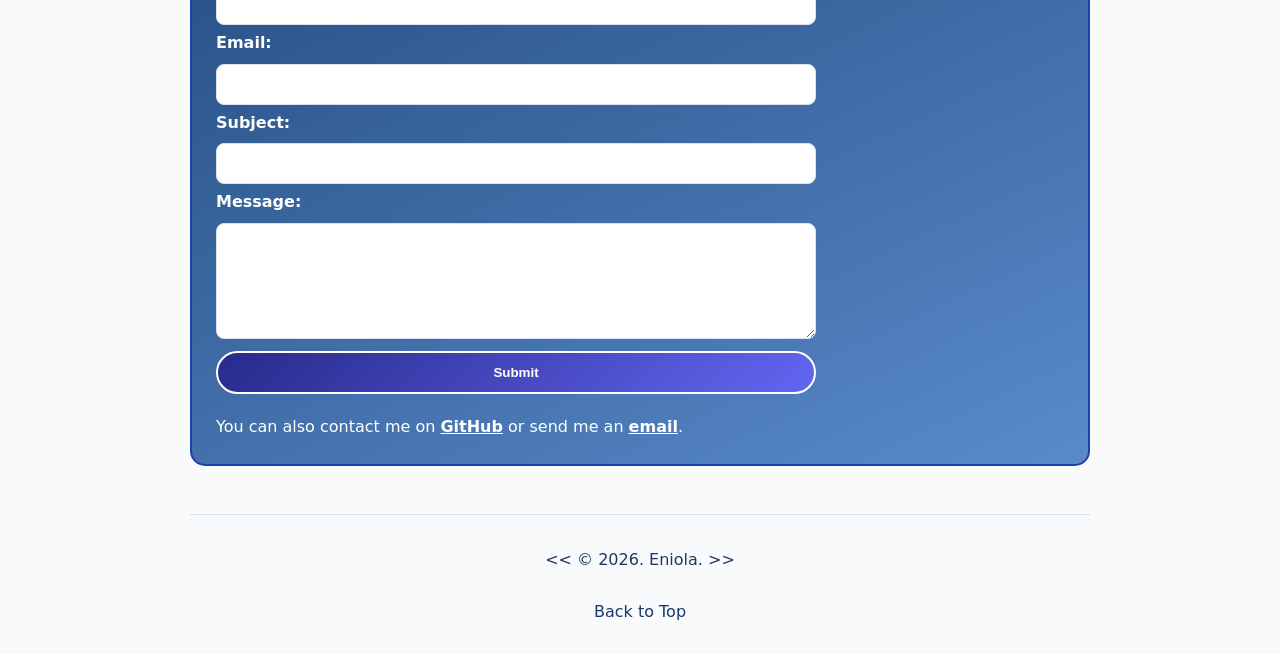
==== commit 6f427ae5: "add contact form validation" ====
--- a/index.html
+++ b/index.html
@@ -96,25 +96,31 @@
 
     <section id="Contact">
         <h2>Contact</h2>
-        <form>
+        <form id="contact-form" novalidate>
         <label for="user-name">Name:</label>
-        <input type="text" id="user-name" name="user-name" required>
+        <input aria-describedby="name-error" type="text" id="user-name" name="user-name" required>
+        <span id ="name-error" class ='error-msg'></span>
 
         <label for="user-email">Email:</label>
-        <input type="email" id="user-email" name="user-email" required>
+        <input aria-describedby="email-error" type="email" id="user-email" name="user-email" required>
+        <span  id ='email-error' class ='error-msg'></span>
 
         <label for="user-subject">Subject:</label>
         <input type="text" id="user-subject" name="user-subject">
 
         <label for="user-message">Message:</label>
         <textarea
+            aria-describedby="message-error"
             id="user-message"
             name="user-message"
             rows="6"
             required
         ></textarea>
+        
+        <span id="message-error" class ='error-msg'></span>
 
         <button type="submit">Submit</button>
+        <span role="status" class ='status-msg'></span>
         </form>
 
         <div class="contact-links">
--- a/styles.css
+++ b/styles.css
@@ -260,7 +260,7 @@
 textarea {
     width: 100%;
     padding: 12px;
-    margin-bottom: 16px;
+    margin-bottom: 5px;
     border: 1px solid var(--card-border);
     border-radius: 8px;
     font-family: inherit;
@@ -323,7 +323,51 @@
 }
 
 .menu-toggle {
+    border: 2px solid #254d9e;
+    color: #ffffff;
+    padding: 10px 20px;
+    border-radius: 25px;
+    background: linear-gradient(135deg, #254d9e, #4a80e8);
+    transition: transform 0.2s ease, box-shadow 0.2s ease;
+    margin-top: 16px;
     display: none;
+}
+
+.menu-toggle:focus-visible {
+    background: linear-gradient(135deg, #4a80e8, #254d9e);
+    transform: scale(1.05);
+    box-shadow: 0 4px 10px rgba(37, 77, 158, 0.4);
+}
+
+.error-msg,
+.status-msg {
+    display: inline-block;
+    margin-top: 0.5rem;
+    padding: 0.45rem 0.85rem;
+    border-radius: 6px;
+    font-size: 0.9rem;
+    font-weight: 600;
+    line-height: 1.4;
+    max-width: 100%;
+    overflow-wrap: break-word;
+}
+
+.error-msg:empty,
+.status-msg:empty {
+    display:none;
+}
+
+.error-msg {
+    background-color: #fef2f2; 
+    color: #991b1b;            
+    border: 1px solid #fecaca;
+    margin-bottom: 6px;
+}
+
+.status-msg {
+    background-color: #f0fdf4; 
+    color: #166534;            
+    border: 1px solid #bbf7d0; 
 }
 
 @media (max-width: 768px) {
@@ -332,14 +376,14 @@
         grid-template-columns: 1fr;
     }
 
-    nav {
+    #main-menu {
         flex-direction: column;
         text-align: center;
         gap: 5px;
         display: none;
     }
 
-    nav.is-open {
+    #main-menu.is-open {
         display: flex;
         flex-direction: column;
     }
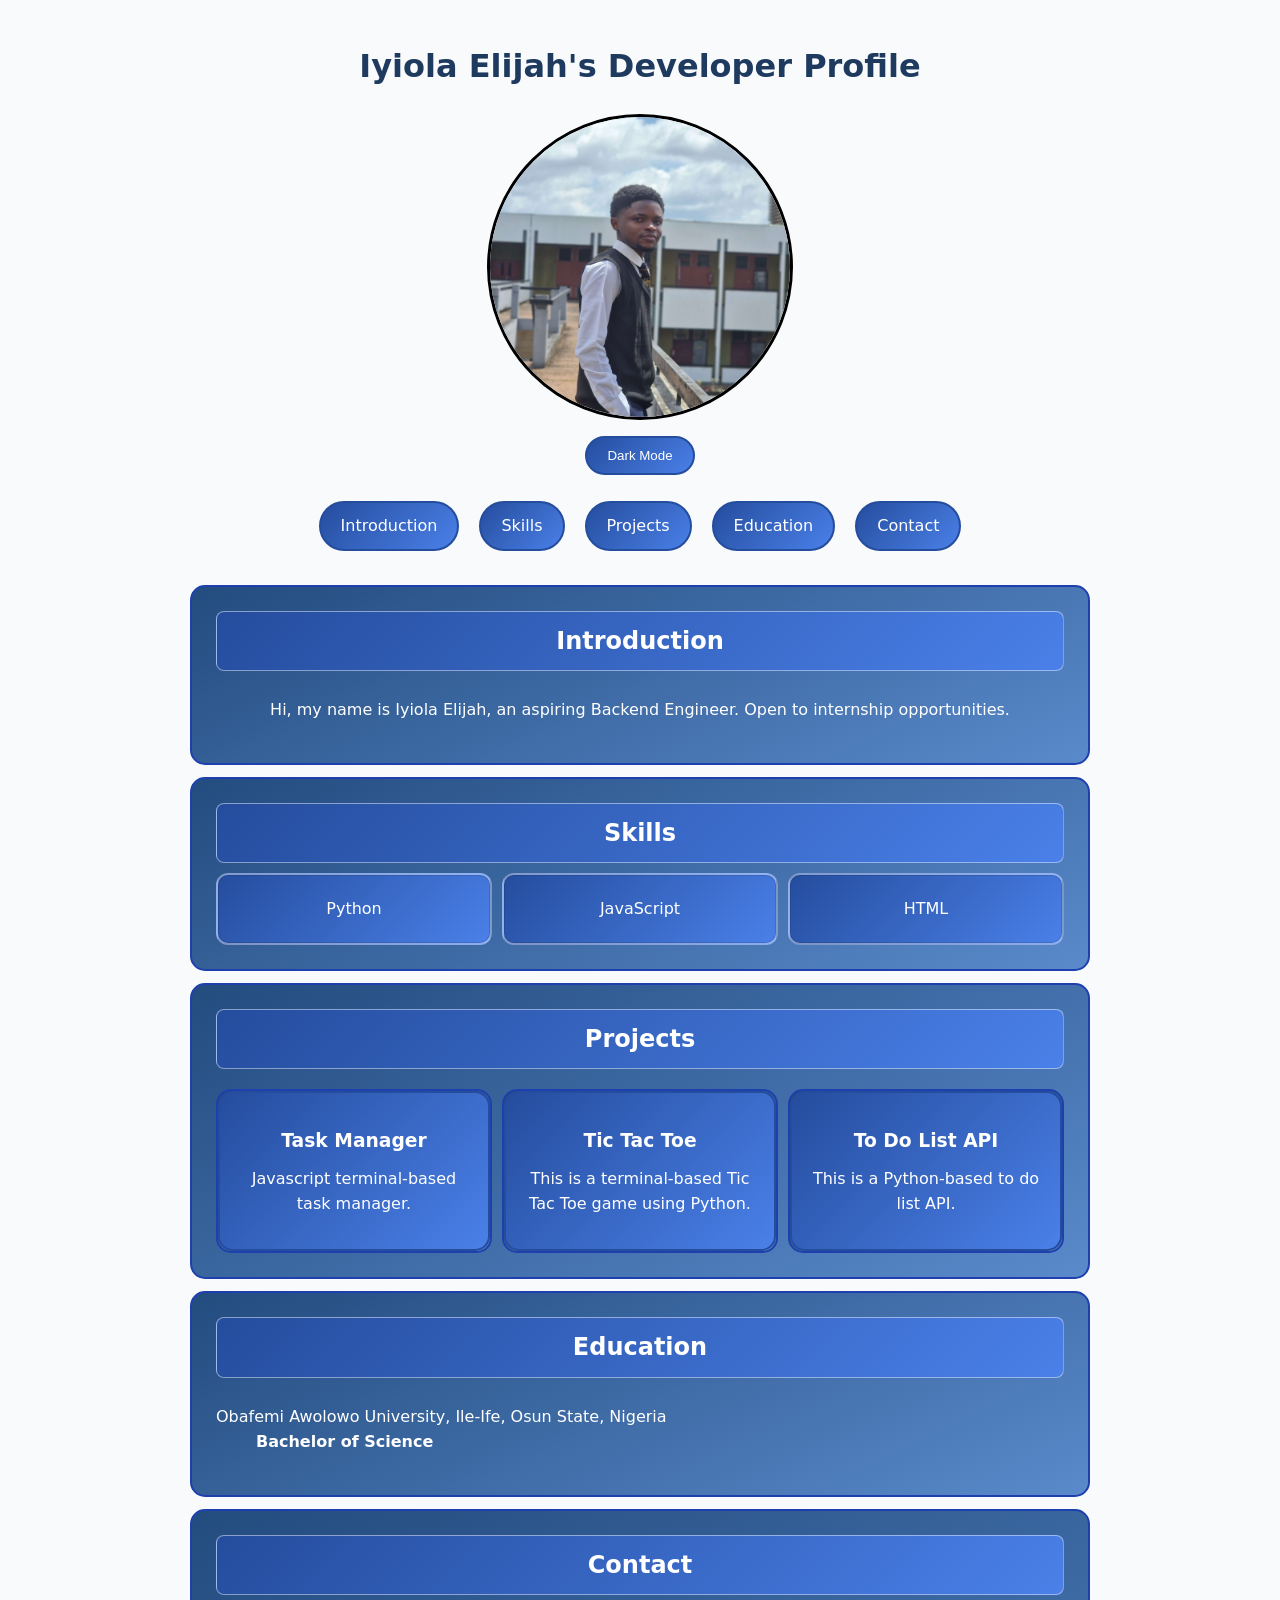
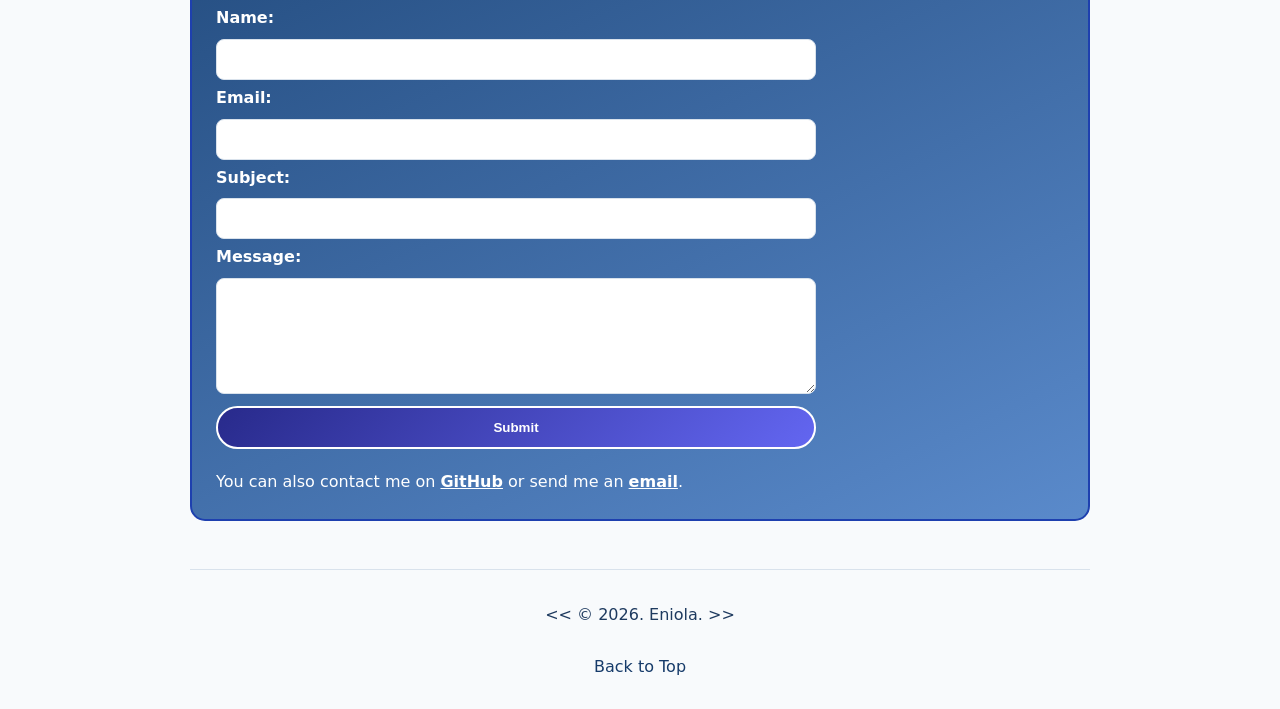
==== commit 3dd3a264: "add dark mode toggle functionality" ====
--- a/index.html
+++ b/index.html
@@ -23,6 +23,7 @@
     >
 
     <button type="button" class='menu-toggle' aria-expanded="false" aria-controls="main-menu">Menu</button>
+    <button type="button" aria-pressed="false" class ='theme'>Dark Mode</button>
     <nav aria-label="Main navigation" id="main-menu">
         <a href="#Intro" class="nav-border">Introduction</a>
         <a href="#Skills" class="nav-border">Skills</a>
--- a/styles.css
+++ b/styles.css
@@ -6,6 +6,14 @@
     --card-border: #D9E2EC;
     --card-gradient: linear-gradient(155deg, #234C7F 0%, #5A8ACB 100%);
     --spacing-md: 16px;
+}
+
+body.dark-theme {
+    --bg-color: #0F172A;
+    --text-color: #F1F5F9;
+    --accent-color: #93C5FD;
+    --card-gradient: linear-gradient(155deg, #1E293B 0%, #334155 100%);
+    --card-border: #334155;
 }
 
 body {
@@ -333,7 +341,23 @@
     display: none;
 }
 
-.menu-toggle:focus-visible {
+.theme {
+    border: 2px solid #254d9e;
+    color: #ffffff;
+    padding: 10px 20px;
+    border-radius: 25px;
+    background: linear-gradient(135deg, #254d9e, #4a80e8);
+    transition: transform 0.2s ease, box-shadow 0.2s ease;
+    margin-top: 16px;
+}
+
+.theme:hover {
+    transform: scale(1.05);
+    box-shadow: 0 4px 10px rgba(37, 77, 158, 0.4);
+}
+
+.menu-toggle:focus-visible,
+.theme:focus-visible {
     background: linear-gradient(135deg, #4a80e8, #254d9e);
     transform: scale(1.05);
     box-shadow: 0 4px 10px rgba(37, 77, 158, 0.4);
